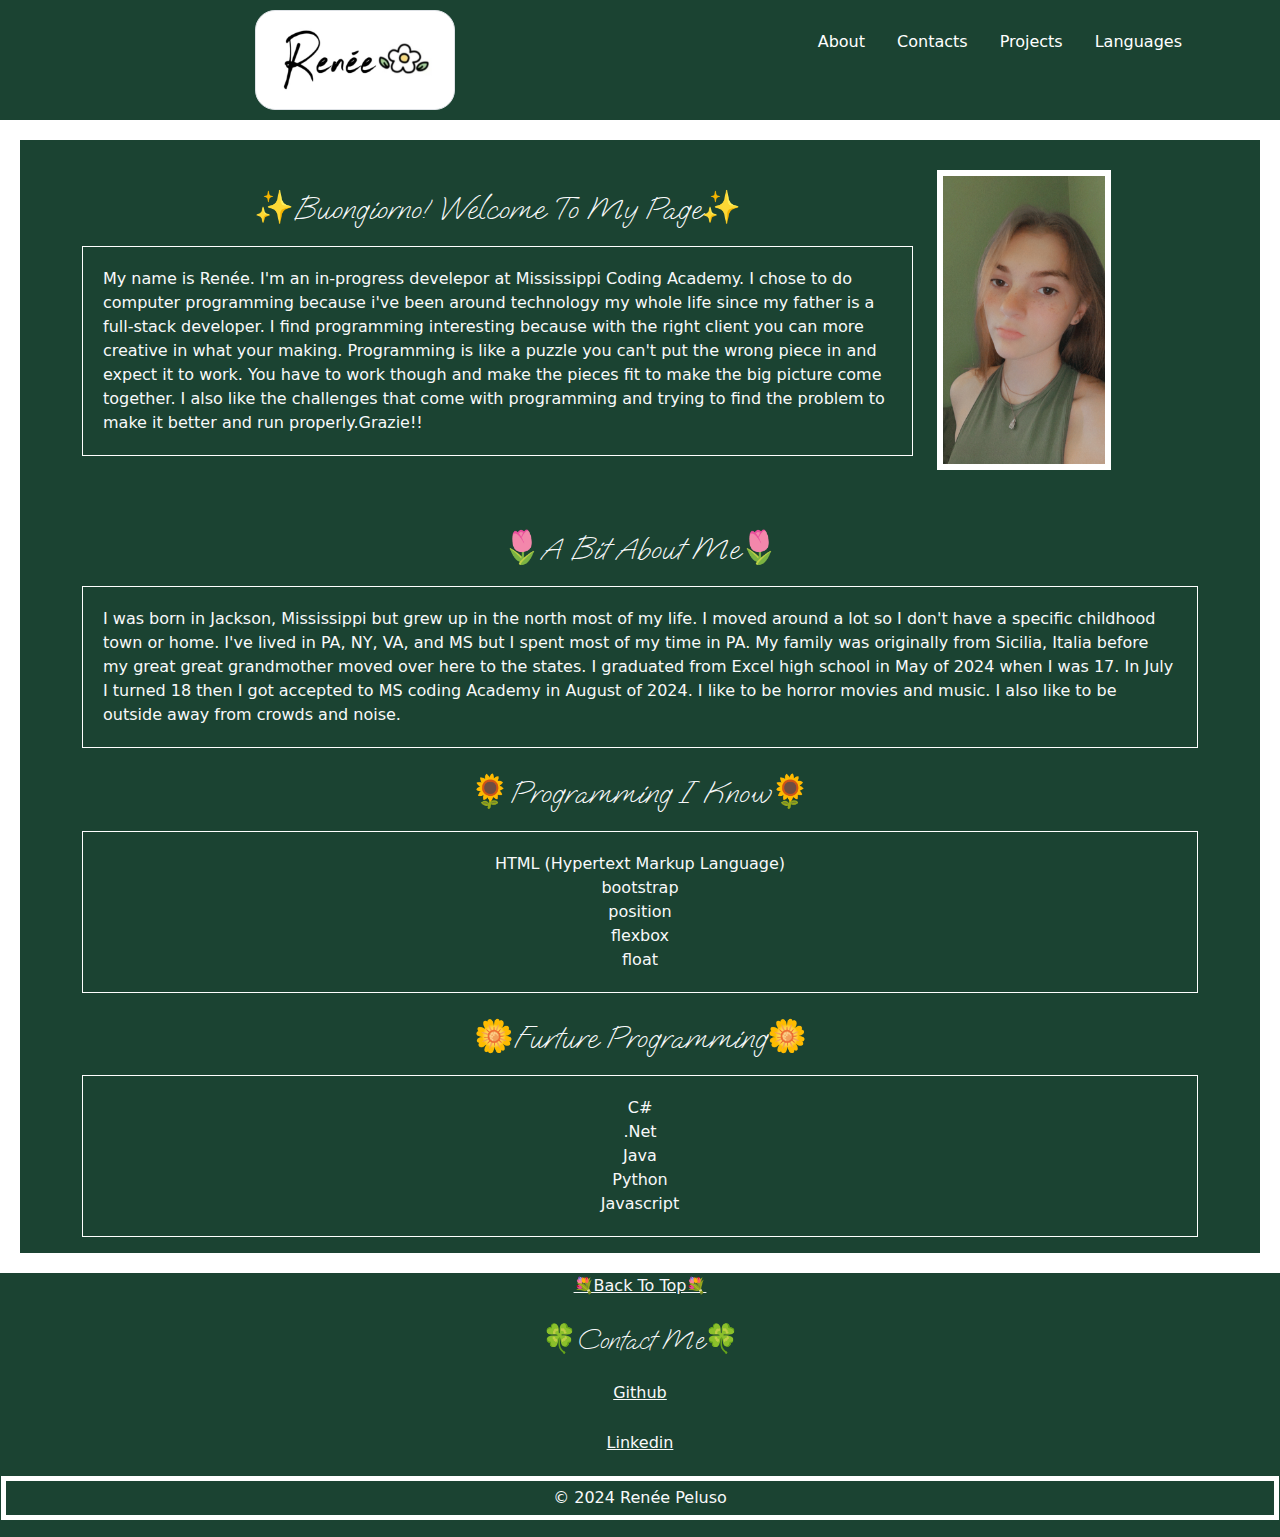
==== page1.html @ 7287b20d ""done with my portfolio <3"" ====
<!DOCTYPE html>
<html lang="en">
<head>
    <meta charset="UTF-8">
    <meta name="viewport" content="width=device-width, initial-scale=1.0">
    <link rel="preconnect" href="https://fonts.googleapis.com">
<link rel="preconnect" href="https://fonts.gstatic.com" crossorigin>
<link href="https://fonts.googleapis.com/css2?family=Oooh+Baby&display=swap" rel="stylesheet">
    <link rel="stylesheet" href="https://cdn.jsdelivr.net/npm/bootstrap-icons@1.11.3/font/bootstrap-icons.min.css">
    <link href="https://cdn.jsdelivr.net/npm/bootstrap@5.3.3/dist/css/bootstrap.min.css" rel="stylesheet" integrity="sha384-QWTKZyjpPEjISv5WaRU9OFeRpok6YctnYmDr5pNlyT2bRjXh0JMhjY6hW+ALEwIH" crossorigin="anonymous">
    <link rel="stylesheet" href="css/style.css">
    <title>Portfolio</title>
</head>
<body>
    <header class="header page1-header" id="header">
        <section class="section" id="section1">
            <div class="container">
                <div class="row">
                    <div class="col-md-6">
                        <a href="intro.html">
                        <img src="images/logo.jpg" class="img-thumbnail logo-img d-block mx-auto" alt="the name Renée with a small white flower nect to it">
                        </a>
                    </div>
                    <div class="col-md-6">
                        <ul id="hs1List" class="nav justify-content-end">
                            <li class="social-link nav-item">
                                <a href="#about-me" id="icon1" class="hs1-link nav-link main-icon text-capitalize">
                                    <p>about</p>
                                </a>
                            </li>
                            <li class="social-link nav-item">
                                <a href="#footer-text" id="icon2" class="hs1-link nav-link main-icon text-capitalize">
                                    <p>contacts</p>
                                </a>
                            </li>
                            <li class="social-link nav-item">
                                <a href="page2.html" id="icon2" class="hs1-link nav-link main-icon text-capitalize">
                                    <p>projects</p>
                                </a>
                            </li>
                            <li class="social-link nav-item">
                                <a href="#languages" id="icon2" class="hs1-link nav-link main-icon text-capitalize">
                                    <p>languages</p>
                                </a>
                            </li>
                        </ul>
                    </div>
                </div>
            </div>
        </section>

        <!-- <secion class="section" id="section1">
            <div class="container">
                <div class="col-md-6">
                    <img src="images/logo.jpg" class="img-thumbnail logo-img" alt="the name Renée with a small white flower nect to it">
                </div>
                <div class="col-md-6">
                    <ul id="hs1List" class="nav justify-content-end position-absolute top-0 end-0">
                        <li class="social-link nav-item">
                            <a href="https://github.com/LanaReneeP" id="icon1" class="hs1-link nav-link text-decoration-none">
                                <i class="bi bi-github"></i>
                                <span class="visually-hidden">github</span>
                            </a>
                        </li>
                        <li class="social-link nav-item">
                            <a href="https://www.linkedin.com/in/lana-palmeter-5ba817331/" id="icon2" class="hs1-link nav-link text-decoration-none">
                                <i class="bi bi-linkedin"></i>
                                <span class="visually-hidden">linkedin</span>
                            </a>
                        </li>
                    </ul>
                </div>
            </div>
        </secion> -->
    </header>

    <main class="main-page1" id="main">
        <div class="container">
            <div class="row">
                <div class="col-md-9 description">
                    <h2 class="text-capitalize text-light text-md-center heading-text">✨Buongiorno! Welcome to my page✨</h2>
                    <p class="text-light about-description">My name is Renée. I'm an in-progress develepor at Mississippi Coding Academy. I chose to do computer programming because i've been around technology my whole life since my father is a full-stack developer. I find programming interesting because with the right client you can more creative in what your making. Programming is like a puzzle you can't put the wrong piece in and expect it to work. You have to work though and make the pieces fit to make the big picture come together. I also like the challenges that come with programming and trying to find the problem to make it better and run properly.Grazie!!
                    </p>
                </div>
                <div class="col-md-3">
                    <img src="images/me.JPG" class="me-img image-fluid" alt="me in a green shirt">
                </div>
            </div>
        </div>
        <div class="container main-body">
            <div class="row">
                <div class="col-md-12">
                        <h2 class="text-capitalize text-light text-md-center heading-text" id="about-me">🌷a bit about me🌷</h2>
                        <p class="text-light like-text">I was born in Jackson, Mississippi but grew up in the north most of my life. I moved around a lot so I don't have a specific childhood town or home. I've lived in PA, NY, VA, and MS but I spent most of my time in PA. My family was originally from Sicilia, Italia before my great great grandmother moved over here to the states. I graduated from Excel high school in May of 2024 when I was 17. In July I turned 18 then I got accepted to MS coding Academy in August of 2024. I like to be horror movies and music. I also like to be outside away from crowds and noise.
                        </p>
                    </section>
                </div>
            </div>
        </div>
        <div class="container">
            <div class="row">
                <div class="col-md-12 languages-text" id="languages">
                    <h2 class="text-capitalize text-light text-md-center heading-text">🌻programming i know🌻</h2>
                    <ul class="text-light text-md-center list-unstyled like-text">
                        <li>HTML (Hypertext Markup Language)</li>
                        <li>bootstrap</li>
                        <li>position</li>
                        <li>flexbox</li>
                        <li>float</li>
                    </ul>
                </div>
            </div>
        </div>
        <div class="container">
            <div class="row">
                <div class="col-md-12 languages-text">
                    <h2 class="text-capitalize text-light text-md-center heading-text">🌼furture programming🌼</h2>
                    <ul class="text-light text-md-center list-unstyled like-text">
                        <li>C#</li>
                        <li>.Net</li>
                        <li>Java</li>
                        <li>Python</li>
                        <li>Javascript</li>
                    </ul>
                </div>
            </div>
        </div>
    </main>
    <footer class="footer" id="footer">
        <div class="container">
            <div class="row">
                <div class="col-md-12 text-md-center">
                    <a href="#section1" class="text-light text-capitalize">
                        <p class="text-center">💐back to top💐</p>
                    </a>
                </div>
            </div>
        </div>
        <div class="container">
            <div class="col-md-12">
                <h3 class="text-capitalize text-light text-md-center heading-text text-center" id="footer-text">🍀Contact me🍀</h3>
            </div>
            <div class="col-md-12">
                <ul id="fLink" class="nav justify-content-center">
                    <li class="social-link nav-item" id="links">
                        <a href="https://github.com/LanaReneeP"class="text-light text-capitalize">
                            <p>github</p>
                        </a>
                    </li>
                </ul>
            </div>
            <div class="col-md-12">
                <ul id="fLink" class="nav justify-content-center">
                    <li class="social-link nav-item" id="links">
                        <a href="https://www.linkedin.com/in/lana-palmeter-5ba817331/"class="text-light text-capitalize">
                            <p>linkedin</p>
                        </a>
                    </li>
                </ul>
            </div>
        </div>
        <p class="text-light text-center" id="colophon">&copy; 2024 Renée Peluso</p> 

    </footer>
    <script src="https://cdn.jsdelivr.net/npm/bootstrap@5.3.3/dist/js/bootstrap.bundle.min.js" integrity="sha384-YvpcrYf0tY3lHB60NNkmXc5s9fDVZLESaAA55NDzOxhy9GkcIdslK1eN7N6jIeHz" crossorigin="anonymous"></script>
</body>
</html>
---- css/style.css ----
:root {
    --color1: #1b4332;
}

* {box-sizing: border-box;}

.intro-page {
    background-color: #1b4332;
    background-image: url(../images/firewatch-forest.jpg);
}


.intro-icon {
    padding-top: 20px;
}

.intro-icon:hover {
    border: 1px solid var(--color1);
    background-color: white;
    border-radius: 20px;
}


.main-icon {
    padding-top: 20px;
    color: white;
}

.main-icon:hover {
    color: var(--color1);
    border: 1px solid var(--color1);
    background-color: white;
    border-radius: 20px;
}

.logo-img {
    width: 200px;
    height: 100px;
    border-radius: 20px;
}

.main-logo-img {
    width: 200px;
    height: 100px;
    border-radius: 20px;
    border: 3px solid var(--color1);
}

.main-logo-img:hover {
    border: 10px solid var(--color1);
}

.page1-header {
    background-color: var(--color1);
    padding-bottom: 10px;
    padding-top: 10px;
}

.description {
    padding-top: 20px;
}

.heading-text {
    background-color: var(--color1);
    border: 10px solid var(--color1);
    font-family: "Oooh Baby", cursive;
}

.me-img {
    margin-top: 10px;
    margin-bottom: 20px;
    height: 300px;
    border: 6px solid white;
}

.about-description {
    border: 1px solid white;
    padding: 20px;
}

.main-page1 {
    background-color: var(--color1);
    padding-top: 20px;
    border: 20px solid white;
}

.main-page2 {
    /* background-color: var(--color1);
    border: 20px solid white; */
}

.like-text {
    border: 1px solid white;
    padding: 20px;
}

.main-body {
    padding-top: 30px;
}

.my-figure {
    background-color: var(--color1);
    /* margin-top: 10px; */
    margin: 20px;
    padding: 20px;
}

.link1 {
    /* padding: 5px; */
    margin-right: 90px;
    color: white;
    margin-top: 5px;
}

.link1:hover {
    border: 1px solid white;
    border-radius: 5px;
}

.link0-1 {
    color: white;
}

.link0-1:hover {
    border: 1px solid white;
    border-radius: 5px;
}

.link2 {
    color: white;
}

.link2:hover {
    border: 1px solid white;
    border-radius: 5px;
}

.card-text {
    padding: 5px;
}



#footer {
    border: 1px solid var(--color1);
    background-color: var(--color1);
}

#colophon {
    /* background-color: white; */
    border: 5px solid white;
    padding: 5px;
}

#links {
    color: white;
    padding: 5px;

}

#links:hover {
    border: 1px solid white;
    border-radius: 5px;
    text-decoration: none;
}
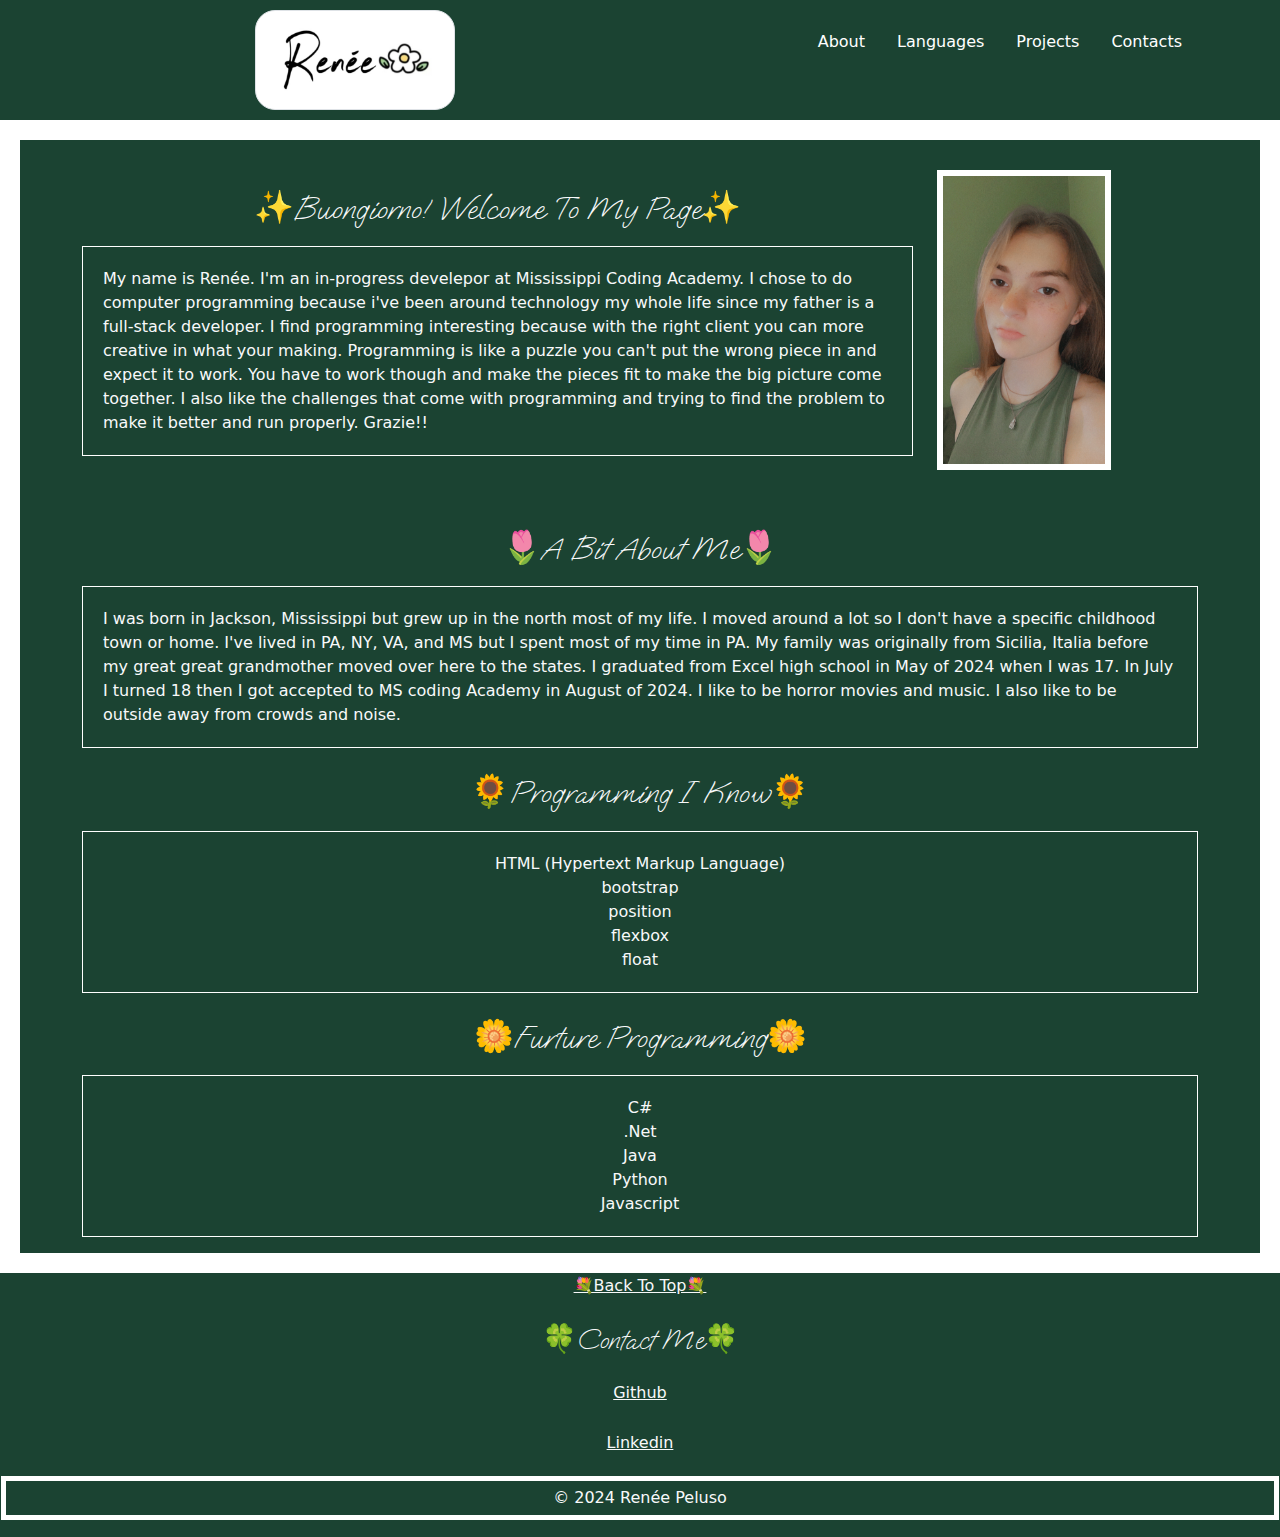
==== commit 9148b652: ""final final changes to my portfolio ;-)"" ====
--- a/page1.html
+++ b/page1.html
@@ -11,14 +11,15 @@
     <link rel="stylesheet" href="css/style.css">
     <title>Portfolio</title>
 </head>
+<!-- head^^ -->
 <body>
     <header class="header page1-header" id="header">
         <section class="section" id="section1">
             <div class="container">
                 <div class="row">
                     <div class="col-md-6">
-                        <a href="intro.html">
-                        <img src="images/logo.jpg" class="img-thumbnail logo-img d-block mx-auto" alt="the name Renée with a small white flower nect to it">
+                        <a href="index.html">
+                        <img src="images/logo.jpg" class="img-thumbnail logo-img d-block mx-auto img-fliud" alt="the name Renée with a small white flower nect to it">
                         </a>
                     </div>
                     <div class="col-md-6">
@@ -29,8 +30,8 @@
                                 </a>
                             </li>
                             <li class="social-link nav-item">
-                                <a href="#footer-text" id="icon2" class="hs1-link nav-link main-icon text-capitalize">
-                                    <p>contacts</p>
+                                <a href="#languages" id="icon2" class="hs1-link nav-link main-icon text-capitalize">
+                                    <p>languages</p>
                                 </a>
                             </li>
                             <li class="social-link nav-item">
@@ -39,8 +40,8 @@
                                 </a>
                             </li>
                             <li class="social-link nav-item">
-                                <a href="#languages" id="icon2" class="hs1-link nav-link main-icon text-capitalize">
-                                    <p>languages</p>
+                                <a href="#footer-text" id="icon2" class="hs1-link nav-link main-icon text-capitalize">
+                                    <p>contacts</p>
                                 </a>
                             </li>
                         </ul>
@@ -48,42 +49,18 @@
                 </div>
             </div>
         </section>
-
-        <!-- <secion class="section" id="section1">
-            <div class="container">
-                <div class="col-md-6">
-                    <img src="images/logo.jpg" class="img-thumbnail logo-img" alt="the name Renée with a small white flower nect to it">
-                </div>
-                <div class="col-md-6">
-                    <ul id="hs1List" class="nav justify-content-end position-absolute top-0 end-0">
-                        <li class="social-link nav-item">
-                            <a href="https://github.com/LanaReneeP" id="icon1" class="hs1-link nav-link text-decoration-none">
-                                <i class="bi bi-github"></i>
-                                <span class="visually-hidden">github</span>
-                            </a>
-                        </li>
-                        <li class="social-link nav-item">
-                            <a href="https://www.linkedin.com/in/lana-palmeter-5ba817331/" id="icon2" class="hs1-link nav-link text-decoration-none">
-                                <i class="bi bi-linkedin"></i>
-                                <span class="visually-hidden">linkedin</span>
-                            </a>
-                        </li>
-                    </ul>
-                </div>
-            </div>
-        </secion> -->
     </header>
-
+    <!-- header^^ -->
     <main class="main-page1" id="main">
         <div class="container">
             <div class="row">
                 <div class="col-md-9 description">
                     <h2 class="text-capitalize text-light text-md-center heading-text">✨Buongiorno! Welcome to my page✨</h2>
-                    <p class="text-light about-description">My name is Renée. I'm an in-progress develepor at Mississippi Coding Academy. I chose to do computer programming because i've been around technology my whole life since my father is a full-stack developer. I find programming interesting because with the right client you can more creative in what your making. Programming is like a puzzle you can't put the wrong piece in and expect it to work. You have to work though and make the pieces fit to make the big picture come together. I also like the challenges that come with programming and trying to find the problem to make it better and run properly.Grazie!!
+                    <p class="text-light about-description">My name is Renée. I'm an in-progress develepor at Mississippi Coding Academy. I chose to do computer programming because i've been around technology my whole life since my father is a full-stack developer. I find programming interesting because with the right client you can more creative in what your making. Programming is like a puzzle you can't put the wrong piece in and expect it to work. You have to work though and make the pieces fit to make the big picture come together. I also like the challenges that come with programming and trying to find the problem to make it better and run properly. Grazie!!
                     </p>
                 </div>
                 <div class="col-md-3">
-                    <img src="images/me.JPG" class="me-img image-fluid" alt="me in a green shirt">
+                    <img src="images/me.JPG" class="me-img img-fluid" alt="me in a green shirt">
                 </div>
             </div>
         </div>
@@ -126,6 +103,7 @@
             </div>
         </div>
     </main>
+    <!-- main^^ -->
     <footer class="footer" id="footer">
         <div class="container">
             <div class="row">
@@ -160,8 +138,8 @@
             </div>
         </div>
         <p class="text-light text-center" id="colophon">&copy; 2024 Renée Peluso</p> 
-
     </footer>
+    <!-- footer^^ -->
     <script src="https://cdn.jsdelivr.net/npm/bootstrap@5.3.3/dist/js/bootstrap.bundle.min.js" integrity="sha384-YvpcrYf0tY3lHB60NNkmXc5s9fDVZLESaAA55NDzOxhy9GkcIdslK1eN7N6jIeHz" crossorigin="anonymous"></script>
 </body>
 </html>--- a/css/style.css
+++ b/css/style.css
@@ -5,11 +5,12 @@
 
 * {box-sizing: border-box;}
 
+/* classes */
+
 .intro-page {
     background-color: #1b4332;
     background-image: url(../images/firewatch-forest.jpg);
 }
-
 
 .intro-icon {
     padding-top: 20px;
@@ -20,7 +21,6 @@
     background-color: white;
     border-radius: 20px;
 }
-
 
 .main-icon {
     padding-top: 20px;
@@ -85,11 +85,6 @@
     border: 20px solid white;
 }
 
-.main-page2 {
-    /* background-color: var(--color1);
-    border: 20px solid white; */
-}
-
 .like-text {
     border: 1px solid white;
     padding: 20px;
@@ -140,7 +135,7 @@
     padding: 5px;
 }
 
-
+/* ids */
 
 #footer {
     border: 1px solid var(--color1);
@@ -163,4 +158,8 @@
     border: 1px solid white;
     border-radius: 5px;
     text-decoration: none;
+}
+
+#everythingText {
+    font-size: 16px;
 }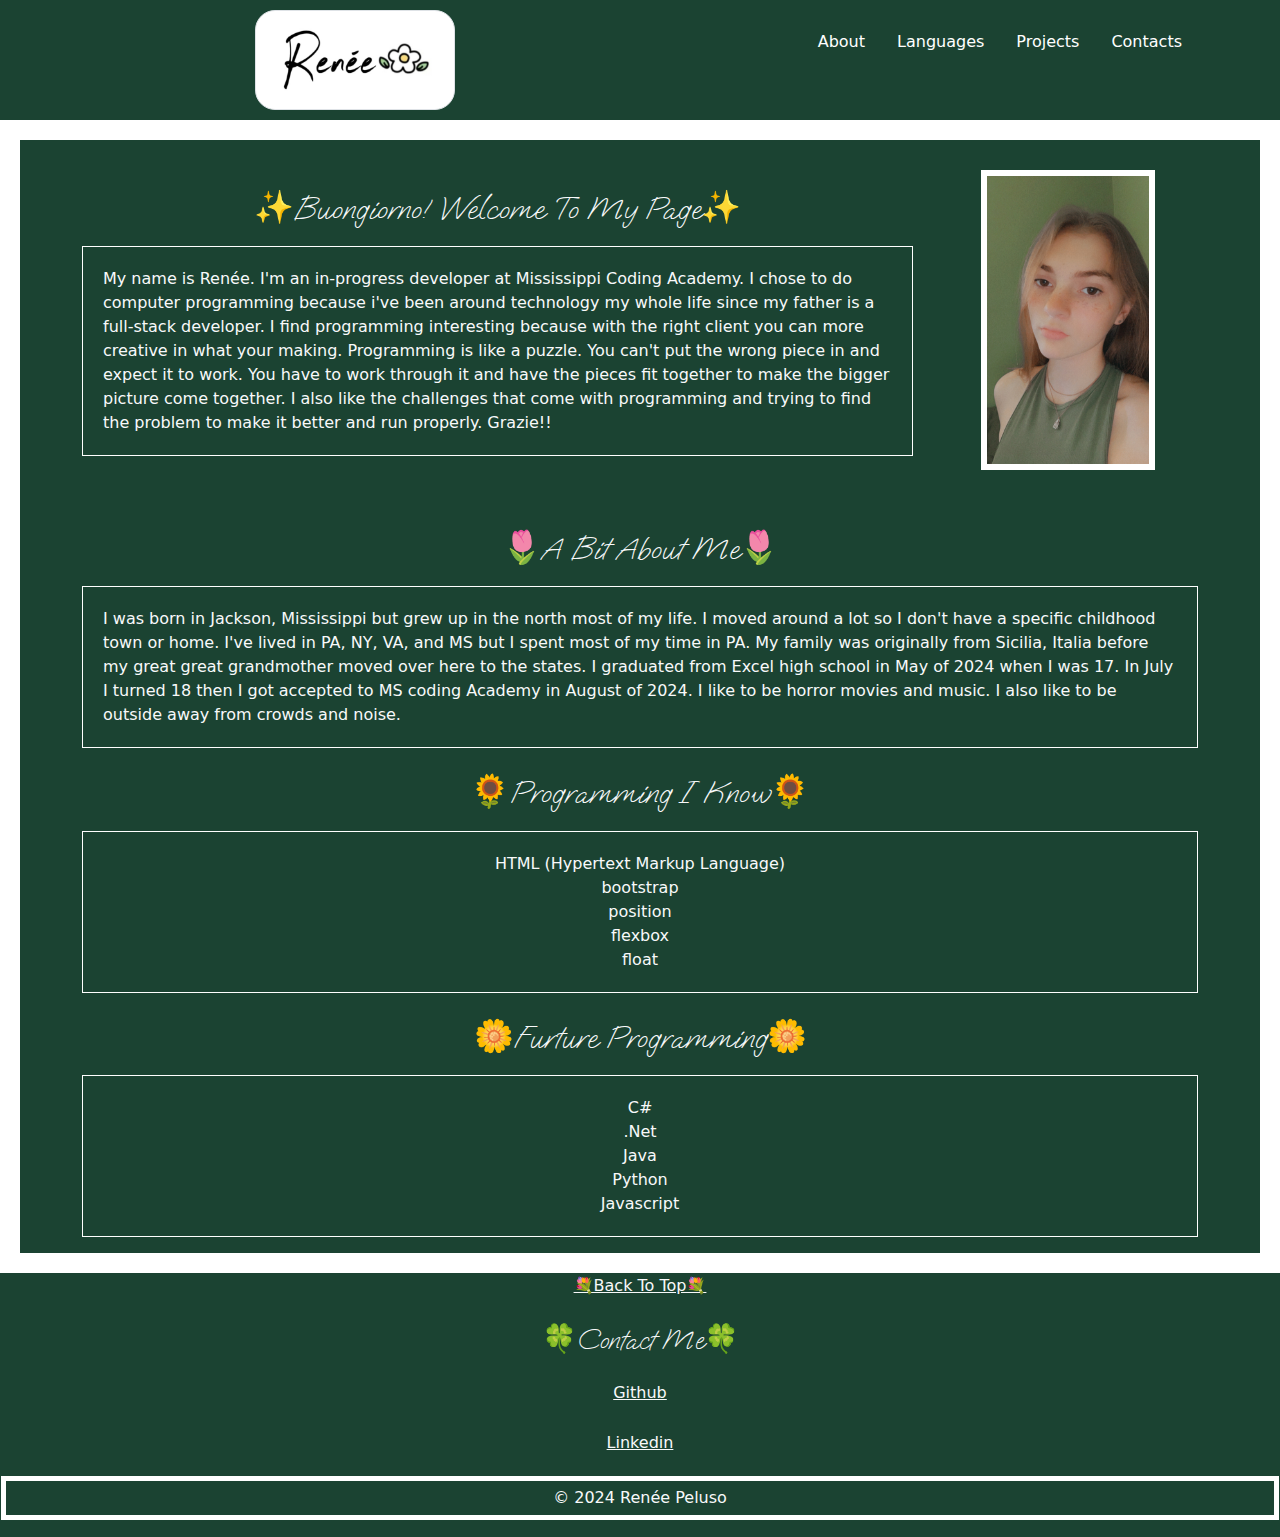
==== commit 16f420e4: ""little mess ups I found and fixed last minute =("" ====
--- a/page1.html
+++ b/page1.html
@@ -25,22 +25,22 @@
                     <div class="col-md-6">
                         <ul id="hs1List" class="nav justify-content-end">
                             <li class="social-link nav-item">
-                                <a href="#about-me" id="icon1" class="hs1-link nav-link main-icon text-capitalize">
+                                <a href="#about-me" class="hs1-link nav-link main-icon text-capitalize">
                                     <p>about</p>
                                 </a>
                             </li>
                             <li class="social-link nav-item">
-                                <a href="#languages" id="icon2" class="hs1-link nav-link main-icon text-capitalize">
+                                <a href="#languages" class="hs1-link nav-link main-icon text-capitalize">
                                     <p>languages</p>
                                 </a>
                             </li>
                             <li class="social-link nav-item">
-                                <a href="page2.html" id="icon2" class="hs1-link nav-link main-icon text-capitalize">
+                                <a href="page2.html" class="hs1-link nav-link main-icon text-capitalize">
                                     <p>projects</p>
                                 </a>
                             </li>
                             <li class="social-link nav-item">
-                                <a href="#footer-text" id="icon2" class="hs1-link nav-link main-icon text-capitalize">
+                                <a href="#footer-text" class="hs1-link nav-link main-icon text-capitalize">
                                     <p>contacts</p>
                                 </a>
                             </li>
@@ -56,11 +56,11 @@
             <div class="row">
                 <div class="col-md-9 description">
                     <h2 class="text-capitalize text-light text-md-center heading-text">✨Buongiorno! Welcome to my page✨</h2>
-                    <p class="text-light about-description">My name is Renée. I'm an in-progress develepor at Mississippi Coding Academy. I chose to do computer programming because i've been around technology my whole life since my father is a full-stack developer. I find programming interesting because with the right client you can more creative in what your making. Programming is like a puzzle you can't put the wrong piece in and expect it to work. You have to work though and make the pieces fit to make the big picture come together. I also like the challenges that come with programming and trying to find the problem to make it better and run properly. Grazie!!
+                    <p class="text-light about-description">My name is Renée. I'm an in-progress developer at Mississippi Coding Academy. I chose to do computer programming because i've been around technology my whole life since my father is a full-stack developer. I find programming interesting because with the right client you can more creative in what your making. Programming is like a puzzle. You can't put the wrong piece in and expect it to work. You have to work through it and have the pieces fit together to make the bigger picture come together. I also like the challenges that come with programming and trying to find the problem to make it better and run properly. Grazie!!
                     </p>
                 </div>
                 <div class="col-md-3">
-                    <img src="images/me.JPG" class="me-img img-fluid" alt="me in a green shirt">
+                    <img src="images/me.JPG" class="me-img img-fluid d-block mx-auto" alt="me in a green shirt">
                 </div>
             </div>
         </div>
